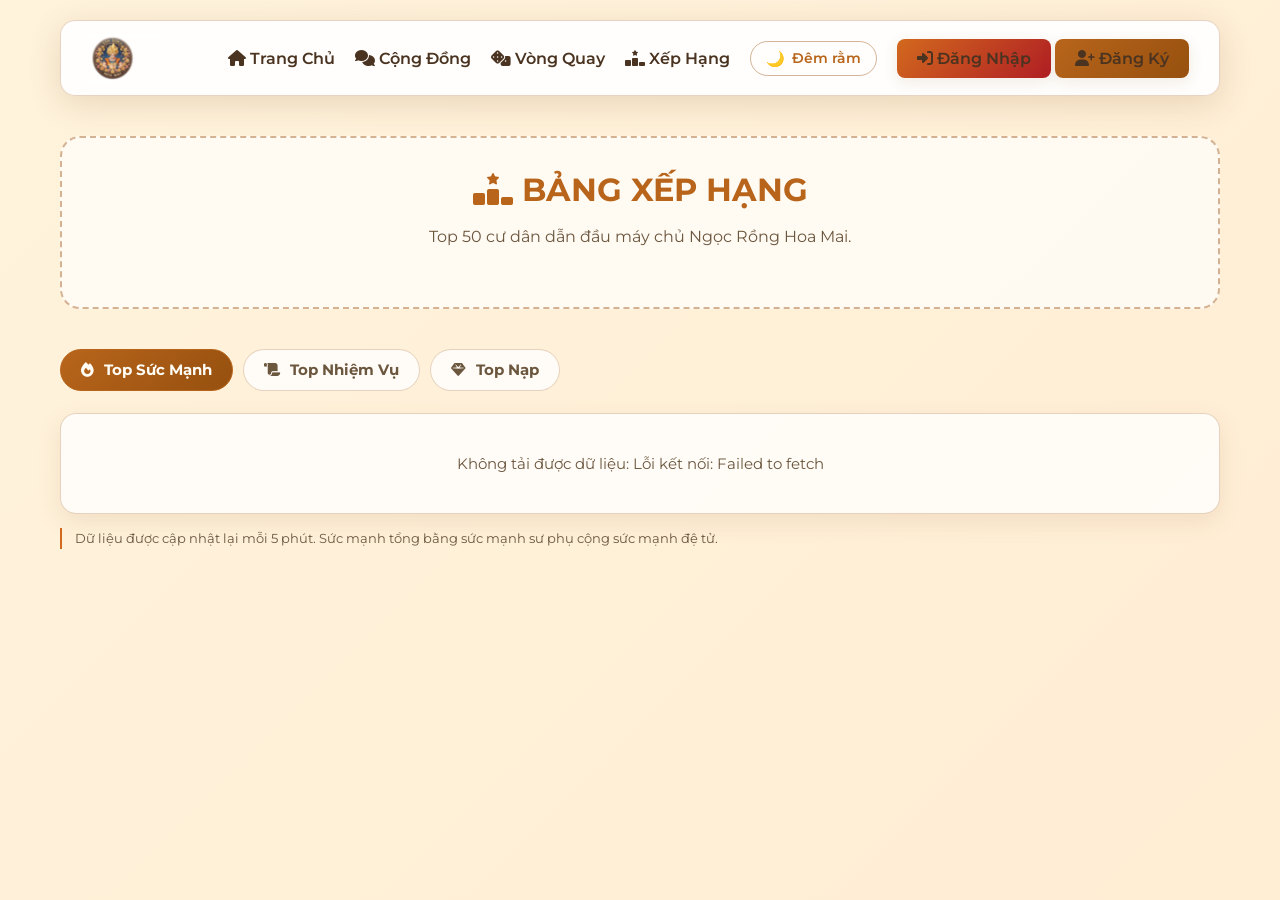
==== bang-xep-hang.html @ 5e498019 "add bxh" ====
<!DOCTYPE html>
<html lang="vi">
<head>
  <meta charset="UTF-8">
  <meta name="viewport" content="width=device-width, initial-scale=1.0">
  <title>Bảng Xếp Hạng - Ngọc Rồng Hoa Mai</title>
  <link rel="stylesheet" href="https://cdnjs.cloudflare.com/ajax/libs/font-awesome/6.4.0/css/all.min.css">
  <link rel="stylesheet" href="css/style.css">
  <script src="js/theme.js"></script>

  <style>
    /* ---- tab ---- */
    .tab-bar {
      display: flex;
      gap: 10px;
      flex-wrap: wrap;
      margin-bottom: 22px;
    }
    .tab-nut {
      font-family: 'Montserrat', sans-serif;
      font-weight: 700;
      font-size: 14.5px;
      padding: 11px 20px;
      border-radius: 24px;
      border: 1px solid var(--vien);
      background: var(--the-nen);
      color: var(--chu-mo);
      cursor: pointer;
      transition: .2s;
    }
    .tab-nut:hover { border-color: var(--vang); color: var(--vang); }
    .tab-nut.dang-chon {
      background: linear-gradient(135deg, var(--vang), var(--vang-dam));
      border-color: var(--vang);
      color: var(--nut-2-chu);
    }
    .tab-nut i { margin-right: 6px; }

    /* ---- bảng ---- */
    .khung-bang {
      background: var(--the-nen);
      border: 1px solid var(--vien);
      border-radius: 16px;
      overflow-x: auto;
      box-shadow: 0 8px 24px var(--bong-nhe);
    }

    .bxh {
      width: 100%;
      min-width: 640px;
      border-collapse: collapse;
      table-layout: fixed;          /* cột thẳng hàng tuyệt đối */
      font-size: 15.5px;
    }

    .bxh th {
      padding: 15px 16px;
      font-size: 13px;
      font-weight: 800;
      letter-spacing: .7px;
      text-transform: uppercase;
      color: var(--chu-mo);
      background: rgba(255, 204, 0, .09);
      border-bottom: 2px solid var(--vien);
      white-space: nowrap;
    }

    .bxh td {
      padding: 14px 16px;
      border-bottom: 1px solid var(--vien-mo);
      vertical-align: middle;
      font-weight: 600;
    }

    /* kẻ dọc ngăn cột */
    .bxh th + th,
    .bxh td + td {
      border-left: 1px solid var(--vien-mo);
    }

    .bxh tbody tr:last-child td { border-bottom: none; }
    .bxh tbody tr:nth-child(even) { background: rgba(255, 204, 0, .035); }
    .bxh tbody tr:hover { background: rgba(255, 204, 0, .09); }

    /* ---- căn cột ---- */
    .bxh .c-hang { width: 78px;  text-align: center; }
    .bxh .c-ten  { text-align: center; }
    .bxh .c-so   { text-align: center; font-variant-numeric: tabular-nums; white-space: nowrap; }

    /* độ rộng cột số theo từng bảng */
    .bxh.b-sucmanh { min-width: 780px; }
    .bxh.b-sucmanh .c-so   { width: 18%; }
    .bxh.b-sucmanh .c-tong { width: 21%; }
    .bxh.b-nhiemvu .c-so   { width: 20%; }
    .bxh.b-nap     .c-so   { width: 28%; }

    .bxh .ten {
      font-weight: 800;
      font-size: 16px;
      color: var(--chu);
      overflow: hidden;
      text-overflow: ellipsis;
      white-space: nowrap;
    }

    .bxh .tong {
      color: var(--vang);
      font-weight: 800;
      font-size: 16px;
    }

    /* ---- hành tinh ---- */
    .bxh .c-ht { width: 96px; text-align: center; }

    .ht {
      display: inline-flex;
      align-items: center;
      justify-content: center;
      line-height: 0;
    }
    .ht img {
      width: 34px;
      height: 34px;
      object-fit: contain;
      display: block;
    }
    .ht .ht-thay-the { font-size: 22px; line-height: 1; }

    .huy-hieu {
      display: inline-flex;
      align-items: center;
      justify-content: center;
      width: 36px; height: 36px;
      border-radius: 10px;
      font-weight: 800;
      font-size: 15px;
      color: var(--nut-2-chu);
      background: linear-gradient(135deg, #9aa3ad, #6c757d);
    }
    .huy-hieu.h1 { background: linear-gradient(135deg, #FFD34D, #E0A800); }
    .huy-hieu.h2 { background: linear-gradient(135deg, #D7DDE4, #9AA5B1); }
    .huy-hieu.h3 { background: linear-gradient(135deg, #E2A163, #B26B2C); }
    .huy-hieu.thuong {
      background: transparent;
      border: 1px solid var(--vien);
      color: var(--chu-mo);
      font-size: 14px;
    }

    .trang-thai {
      padding: 40px 20px;
      text-align: center;
      color: var(--chu-mo);
      font-size: 15px;
    }

    .ghi-chu {
      font-size: 13px;
      color: var(--chu-mo);
      margin-top: 14px;
      padding-left: 13px;
      border-left: 2px solid var(--cam);
      line-height: 1.65;
    }

    @media (max-width: 720px) {
      .bxh { font-size: 14px; min-width: 560px; }
      .bxh th, .bxh td { padding: 11px 10px; }
      .bxh .c-hang { width: 58px; }
      .bxh .c-ht { width: 66px; }
      .bxh .ten, .bxh .tong { font-size: 14.5px; }
      .ht img { width: 26px; height: 26px; }
      .ht .ht-thay-the { font-size: 18px; }
      .huy-hieu { width: 30px; height: 30px; font-size: 13px; }
    }

  </style>
</head>
<body>

  <div class="apricot-falling-container" id="mainApricotContainer"></div>

  <div class="container">
    <div id="header-placeholder"></div>

    <div class="main-content">

      <div class="hero-banner" style="padding:32px 20px;">
        <h2><i class="fa-solid fa-ranking-star"></i> BẢNG XẾP HẠNG</h2>
        <p>Top 50 cư dân dẫn đầu máy chủ Ngọc Rồng Hoa Mai.</p>
      </div>

      <div class="tab-bar">
        <button class="tab-nut dang-chon" data-loai="sucmanh">
          <i class="fa-solid fa-fire"></i> Top Sức Mạnh
        </button>
        <button class="tab-nut" data-loai="nhiemvu">
          <i class="fa-solid fa-scroll"></i> Top Nhiệm Vụ
        </button>
        <button class="tab-nut" data-loai="nap">
          <i class="fa-solid fa-gem"></i> Top Nạp
        </button>
      </div>

      <div class="khung-bang">
        <div id="noiDungBang">
          <div class="trang-thai">Đang tải bảng xếp hạng...</div>
        </div>
      </div>

      <p class="ghi-chu">
        Dữ liệu được cập nhật lại mỗi 5 phút. Sức mạnh tổng bằng sức mạnh sư phụ cộng sức mạnh đệ tử.
      </p>

    </div>
  </div>

  <script src="js/api.js"></script>
  <script>
    var loaiHienTai = 'sucmanh';
    var boNho = {};

    function soVn(n) {
      return Number(n || 0).toLocaleString('vi-VN');
    }

    function huyHieu(i) {
      var cls = i === 1 ? 'h1' : i === 2 ? 'h2' : i === 3 ? 'h3' : 'thuong';
      return '<span class="huy-hieu ' + cls + '">' + i + '</span>';
    }

    // gender: 0 = Trái Đất, 1 = Namếc, 2 = Xayda
    var HANH_TINH = [
      { ten: 'Trái Đất', anh: 'traidat.png' },
      { ten: 'Namếc',    anh: 'namec.png' },
      { ten: 'Xayda',    anh: 'xayda.png' }
    ];

    function oHanhTinh(g) {
      var i = (g === 0 || g === 1 || g === 2) ? g : 0;
      var h = HANH_TINH[i];
      return '<span class="ht" title="' + h.ten + '">'
        + '<img src="assets/images/prizes/' + h.anh + '" alt="' + h.ten + '" '
        + 'onerror="this.outerHTML=\'<span class=&quot;ht-thay-the&quot;>🪐</span>\'">'
        + '</span>';
    }

    function thoat(s) {
      return String(s == null ? '' : s)
        .replace(/&/g, '&amp;').replace(/</g, '&lt;').replace(/>/g, '&gt;');
    }

    function veSucManh(ds) {
      var html = '<table class="bxh b-sucmanh"><thead><tr>'
        + '<th class="c-hang">Hạng</th>'
        + '<th class="c-ht">Hành tinh</th>'
        + '<th class="c-ten">Người chơi</th>'
        + '<th class="c-so">Sức mạnh sư phụ</th>'
        + '<th class="c-so">Sức mạnh đệ tử</th>'
        + '<th class="c-so c-tong">Tổng sức mạnh</th>'
        + '</tr></thead><tbody>';
      ds.forEach(function (x, i) {
        html += '<tr>'
          + '<td class="c-hang">' + huyHieu(i + 1) + '</td>'
          + '<td class="c-ht">' + oHanhTinh(x.gender) + '</td>'
          + '<td class="c-ten ten">' + thoat(x.name) + '</td>'
          + '<td class="c-so">' + soVn(x.suPhu) + '</td>'
          + '<td class="c-so">' + soVn(x.deTu) + '</td>'
          + '<td class="c-so c-tong tong">' + soVn(x.tong) + '</td>'
          + '</tr>';
      });
      return html + '</tbody></table>';
    }

    function veNhiemVu(ds) {
      var html = '<table class="bxh b-nhiemvu"><thead><tr>'
        + '<th class="c-hang">Hạng</th>'
        + '<th class="c-ht">Hành tinh</th>'
        + '<th class="c-ten">Người chơi</th>'
        + '<th class="c-so">Nhiệm vụ chính</th>'
        + '<th class="c-so">Nhiệm vụ phụ</th>'
        + '</tr></thead><tbody>';
      ds.forEach(function (x, i) {
        html += '<tr>'
          + '<td class="c-hang">' + huyHieu(i + 1) + '</td>'
          + '<td class="c-ht">' + oHanhTinh(x.gender) + '</td>'
          + '<td class="c-ten ten">' + thoat(x.name) + '</td>'
          + '<td class="c-so tong">' + soVn(x.main) + '</td>'
          + '<td class="c-so">' + soVn(x.sub) + '</td>'
          + '</tr>';
      });
      return html + '</tbody></table>';
    }

    function veNap(ds) {
      var html = '<table class="bxh b-nap"><thead><tr>'
        + '<th class="c-hang">Hạng</th>'
        + '<th class="c-ht">Hành tinh</th>'
        + '<th class="c-ten">Người chơi</th>'
        + '<th class="c-so">Tổng nạp</th>'
        + '</tr></thead><tbody>';
      ds.forEach(function (x, i) {
        html += '<tr>'
          + '<td class="c-hang">' + huyHieu(i + 1) + '</td>'
          + '<td class="c-ht">' + oHanhTinh(x.gender) + '</td>'
          + '<td class="c-ten ten">' + thoat(x.name) + '</td>'
          + '<td class="c-so tong">' + soVn(x.tongNap) + 'đ</td>'
          + '</tr>';
      });
      return html + '</tbody></table>';
    }

    function ve(loai, ds) {
      var khung = document.getElementById('noiDungBang');
      if (!ds || ds.length === 0) {
        khung.innerHTML = '<div class="trang-thai">Chưa có dữ liệu xếp hạng.</div>';
        return;
      }
      if (loai === 'sucmanh') khung.innerHTML = veSucManh(ds);
      else if (loai === 'nhiemvu') khung.innerHTML = veNhiemVu(ds);
      else khung.innerHTML = veNap(ds);
    }

    async function tai(loai) {
      loaiHienTai = loai;

      if (boNho[loai]) {
        ve(loai, boNho[loai]);
        return;
      }

      document.getElementById('noiDungBang').innerHTML =
        '<div class="trang-thai">Đang tải bảng xếp hạng...</div>';

      try {
        var kq = await apiCall('/rank/' + loai, 'GET');
        if (kq && kq.success) {
          boNho[loai] = kq.data;
          if (loaiHienTai === loai) ve(loai, kq.data);
        } else {
          document.getElementById('noiDungBang').innerHTML =
            '<div class="trang-thai">Không tải được dữ liệu: '
            + ((kq && kq.message) || 'lỗi không xác định') + '</div>';
        }
      } catch (e) {
        document.getElementById('noiDungBang').innerHTML =
          '<div class="trang-thai">Lỗi kết nối máy chủ.</div>';
      }
    }

    document.querySelectorAll('.tab-nut').forEach(function (nut) {
      nut.addEventListener('click', function () {
        document.querySelectorAll('.tab-nut').forEach(function (n) {
          n.classList.remove('dang-chon');
        });
        nut.classList.add('dang-chon');
        tai(nut.getAttribute('data-loai'));
      });
    });

    document.addEventListener('DOMContentLoaded', function () {
      tai('sucmanh');

      var khung = document.getElementById('mainApricotContainer');
      if (khung) {
        for (var i = 0; i < 18; i++) {
          var hoa = document.createElement('div');
          hoa.className = 'apricot-flower';
          hoa.style.left = Math.random() * 100 + 'vw';
          hoa.style.animationDuration = (Math.random() * 3 + 4) + 's';
          hoa.style.animationDelay = (Math.random() * 5) + 's';
          hoa.style.transform = 'scale(' + (Math.random() * 0.6 + 0.6) + ')';
          khung.appendChild(hoa);
        }
      }
    });
  </script>

  <script src="js/auth.js"></script>
</body>
</html>
---- css/style.css ----
@import url('https://fonts.googleapis.com/css2?family=Montserrat:wght@400;600;800&display=swap');

/* ==========================================================
   BIẾN MÀU — ĐÊM (mặc định) & BAN NGÀY
   Chế độ nằm ở thẻ <html data-che-do="toi|sang">, do js/theme.js đặt.
   Đổi màu toàn site chỉ cần sửa trong hai khối dưới đây.
   ========================================================== */
:root,
:root[data-che-do="toi"] {
  --nen-1:      #1a0033;
  --nen-2:      #33001a;
  --nen-3:      #001a33;

  --chu:        #ffffff;
  --chu-mo:     #bbbbbb;
  --chu-nhat:   #dddddd;

  --vang:       #ffcc00;   /* màu nhấn chính */
  --vang-dam:   #ff9900;
  --cam:        #ff6600;
  --cam-dam:    #ff3300;

  --tam-nen:    rgba(20, 0, 40, .85);      /* navbar */
  --the-nen:    rgba(30, 10, 50, .8);      /* thẻ nội dung */
  --o-nen:      rgba(0, 0, 0, .5);         /* ô nhập, select */
  --hero-nen:   rgba(0, 0, 0, .45);
  --vien:       rgba(255, 204, 0, .3);
  --vien-dam:   rgba(255, 204, 0, .5);

  --bong:       rgba(0, 0, 0, .5);
  --bong-nhe:   rgba(0, 0, 0, .3);
  --hao-quang:  .7;                        /* độ mạnh của glow */

  --menu-nen:   #1a0033;
  --modal-nen:  linear-gradient(145deg, #220033, #11001a);
  --nut-2-chu:  #1a0033;
}

:root[data-che-do="sang"] {
  --nen-1:      #FFF3DC;
  --nen-2:      #FFE7CC;
  --nen-3:      #FDF6E7;

  --chu:        #3A2410;
  --chu-mo:     #6B563E;
  --chu-nhat:   #4A3320;

  --vang:       #B8651B;
  --vang-dam:   #96500F;
  --cam:        #D2691E;
  --cam-dam:    #B01E24;

  --tam-nen:    rgba(255, 255, 255, .92);
  --the-nen:    rgba(255, 255, 255, .78);
  --o-nen:      rgba(255, 255, 255, .9);
  --hero-nen:   rgba(255, 255, 255, .66);
  --vien:       rgba(160, 90, 30, .26);
  --vien-dam:   rgba(160, 90, 30, .45);

  --bong:       rgba(120, 70, 20, .16);
  --bong-nhe:   rgba(120, 70, 20, .1);
  --hao-quang:  0;                         /* tắt glow cho nền sáng */

  --menu-nen:   #FFF6E4;
  --modal-nen:  linear-gradient(145deg, #FFFDF6, #FFF1DC);
  --nut-2-chu:  #FFFDF6;
}

* {
  box-sizing: border-box;
  margin: 0;
  padding: 0;
  font-family: 'Montserrat', sans-serif;
}

body {
  background: linear-gradient(135deg, var(--nen-1), var(--nen-2), var(--nen-3));
  background-size: 400% 400%;
  animation: gradientBG 15s ease infinite;
  color: var(--chu);
  min-height: 100vh;
  overflow-x: hidden;
  transition: color .25s ease;
}

@keyframes gradientBG {
  0%   { background-position: 0% 50%; }
  50%  { background-position: 100% 50%; }
  100% { background-position: 0% 50%; }
}

/* ==========================================================
   NÚT ĐỔI CHẾ ĐỘ SÁNG / TỐI
   ========================================================== */
.nut-che-do {
  display: inline-flex;
  align-items: center;
  gap: 7px;
  font-family: 'Montserrat', sans-serif;
  font-weight: 600;
  font-size: 14px;
  line-height: 1;
  padding: 9px 15px;
  border-radius: 22px;
  border: 1px solid var(--vien-dam);
  background: transparent;
  color: var(--vang);
  cursor: pointer;
  transition: .3s;
}
.nut-che-do:hover {
  background: rgba(255, 204, 0, .15);
  transform: translateY(-2px);
  box-shadow: 0 0 12px rgba(255, 204, 0, calc(.5 * var(--hao-quang)));
}
.nut-che-do:focus-visible {
  outline: 3px solid var(--vang);
  outline-offset: 2px;
}
.nut-che-do .nut-che-do-icon { font-size: 15px; }

@media (max-width: 820px) {
  .nut-che-do { padding: 8px 11px; }
  .nut-che-do .nut-che-do-chu { display: none; }
}

/* ==========================================================
   MÀN HÌNH CHỜ
   ========================================================== */
#splashScreen {
  position: fixed;
  top: 0;
  left: 0;
  width: 100vw;
  height: 100vh;
  background: url('/fontend/assets/images/background.png') no-repeat center center;
  background-size: cover;
  z-index: 9999;
  display: flex;
  flex-direction: column;
  justify-content: flex-end;
  align-items: center;
  padding-bottom: 50px;
  transition: opacity 0.8s ease;
}

#splashScreen::after {
  content: '';
  position: absolute;
  top: 0; left: 0; width: 100%; height: 100%;
  background: rgba(0, 0, 0, 0.35);
  z-index: 1;
}

.splash-content {
  position: relative;
  z-index: 2;
  width: 80%;
  max-width: 500px;
  text-align: center;
}

.splash-logo h1 {
  font-size: 28px;
  color: #ffcc00;
  text-shadow: 0 0 10px #ff6600, 0 0 20px #ff0000;
  margin-bottom: 5px;
}

.splash-logo p {
  font-size: 14px;
  color: #fff;
  margin-bottom: 20px;
  letter-spacing: 2px;
}

.loader-box {
  width: 100%;
  height: 18px;
  background: rgba(0, 0, 0, 0.6);
  border: 2px solid #ffcc00;
  border-radius: 10px;
  overflow: hidden;
  padding: 2px;
  box-shadow: 0 0 15px rgba(255, 204, 0, 0.6);
}

.loader-bar {
  width: 0%;
  height: 100%;
  background: linear-gradient(90deg, #ff6600, #ffcc00, #ffff66);
  border-radius: 6px;
  transition: width 0.1s linear;
}

.loader-text {
  margin-top: 10px;
  font-size: 14px;
  font-weight: bold;
  color: #ffcc00;
  text-shadow: 1px 1px 2px #000;
}

/* ==========================================================
   HOA MAI RƠI
   ========================================================== */
.apricot-falling-container {
  position: fixed;
  top: 0; left: 0; width: 100vw; height: 100vh;
  pointer-events: none;
  z-index: 999;
  overflow: hidden;
}

.apricot-flower {
  position: absolute;
  top: -50px;
  width: 24px;
  height: 24px;
  background: radial-gradient(circle, #fff033 30%, #ff9900 80%);
  border-radius: 50% 0 50% 50%;
  box-shadow: 0 0 8px #ffcc00;
  animation: fall linear infinite;
}

:root[data-che-do="sang"] .apricot-flower {
  background: radial-gradient(circle, #FFD75E 30%, #E07A15 80%);
  box-shadow: 0 2px 6px rgba(120, 70, 20, .28);
}

@keyframes fall {
  0%   { transform: translateY(-50px) rotate(0deg); opacity: 1; }
  100% { transform: translateY(105vh) rotate(360deg); opacity: 0.2; }
}

/* ==========================================================
   LAYOUT
   ========================================================== */
.container {
  max-width: 1200px;
  margin: 0 auto;
  padding: 20px;
}

/* NAVBAR */
.navbar {
  display: flex;
  justify-content: space-between;
  align-items: center;
  background: var(--tam-nen);
  backdrop-filter: blur(10px);
  padding: 15px 30px;
  border-radius: 15px;
  border: 1px solid var(--vien);
  box-shadow: 0 8px 32px var(--bong);
  position: sticky;
  top: 15px;
  z-index: 99;
  transition: background-color .25s ease, border-color .25s ease;
}

.logo {
  display: flex;
  align-items: center;
  flex: none;
}

.logo a {
  display: block;
  line-height: 0;
}

.logo img {
  height: 44px;
  width: auto;
  max-width: 200px;
  object-fit: contain;
  display: block;
  filter: drop-shadow(0 0 8px rgba(255, 204, 0, calc(.5 * var(--hao-quang))));
  transition: transform .2s;
}

.logo a:hover img {
  transform: scale(1.04);
}

.logo a:focus-visible {
  outline: 3px solid var(--vang);
  outline-offset: 3px;
  border-radius: 8px;
}

@media (max-width: 620px) {
  .logo img { height: 36px; }
}

.nav-links {
  display: flex;
  align-items: center;
  gap: 20px;
  flex-wrap: wrap;
}

.nav-links a {
  color: var(--chu-nhat);
  text-decoration: none;
  font-weight: 600;
  transition: 0.3s;
}

.nav-links a:hover,
.nav-links a.active {
  color: var(--vang);
  text-shadow: 0 0 8px rgba(255, 204, 0, calc(1 * var(--hao-quang)));
}

/* BUTTONS */
.btn-primary, .btn-secondary, .btn-logout, .btn-user {
  padding: 10px 20px;
  border: none;
  border-radius: 8px;
  font-weight: bold;
  cursor: pointer;
  transition: 0.3s;
  box-shadow: 0 4px 15px var(--bong-nhe);
}

.btn-primary {
  background: linear-gradient(135deg, var(--cam), var(--cam-dam));
  color: #fff;
}
.btn-primary:hover {
  filter: brightness(1.12);
  transform: translateY(-2px);
  box-shadow: 0 6px 20px rgba(255, 102, 0, .5);
}

.btn-secondary {
  background: linear-gradient(135deg, var(--vang), var(--vang-dam));
  color: var(--nut-2-chu);
}
.btn-secondary:hover {
  filter: brightness(1.12);
  transform: translateY(-2px);
}

.btn-logout {
  background: #dc3545;
  color: #fff;
}
.btn-logout:hover {
  background: #bd2130;
}

/* USER DROPDOWN */
.user-dropdown {
  position: relative;
  display: inline-block;
}

.btn-user {
  background: rgba(255, 204, 0, 0.2);
  color: var(--vang);
  border: 1px solid var(--vang);
}

.dropdown-menu {
  display: none;
  position: absolute;
  right: 0;
  background: var(--menu-nen);
  min-width: 180px;
  box-shadow: 0 8px 16px var(--bong);
  border-radius: 8px;
  overflow: hidden;
  border: 1px solid var(--vien);
  z-index: 10;
  margin-top: 5px;
}

.dropdown-menu a {
  color: var(--chu);
  padding: 12px 16px;
  text-decoration: none;
  display: block;
  font-size: 14px;
}

.dropdown-menu a:hover {
  background: rgba(255, 204, 0, 0.2);
  color: var(--vang);
}

.user-dropdown:hover .dropdown-menu {
  display: block;
}

/* ==========================================================
   HERO & FEATURES
   ========================================================== */
.main-content {
  margin-top: 40px;
}

.hero-banner {
  text-align: center;
  background: var(--hero-nen);
  border: 2px dashed var(--vien-dam);
  padding: 50px 20px;
  border-radius: 20px;
  margin-bottom: 40px;
  box-shadow: inset 0 0 20px rgba(255, 204, 0, calc(.15 * var(--hao-quang)));
}

.hero-banner h2 {
  font-size: 32px;
  color: var(--vang);
  margin-bottom: 15px;
  text-shadow: 0 0 10px rgba(255, 204, 0, calc(.5 * var(--hao-quang)));
}

.hero-banner p {
  font-size: 16px;
  color: var(--chu-mo);
  max-width: 700px;
  margin: 0 auto 25px auto;
  line-height: 1.6;
}

.hero-actions {
  display: flex;
  justify-content: center;
  gap: 15px;
  flex-wrap: wrap;
}

.btn-glow {
  padding: 12px 25px;
  font-size: 16px;
  font-weight: bold;
  border-radius: 30px;
  text-decoration: none;
  transition: 0.3s;
  box-shadow: 0 0 15px rgba(255, 204, 0, calc(.5 * var(--hao-quang))),
              0 4px 14px var(--bong-nhe);
}

.btn-download-large {
  background: #28a745;
  color: white;
}
.btn-download-large:hover {
  background: #218838;
  box-shadow: 0 0 25px #28a745;
}

.btn-zalo-large {
  background: #0068ff;
  color: white;
}
.btn-zalo-large:hover {
  background: #0052cc;
  box-shadow: 0 0 25px #0068ff;
}

/* FEATURES GRID */
.features-grid {
  display: grid;
  grid-template-columns: repeat(auto-fit, minmax(320px, 1fr));
  gap: 25px;
}

.feature-card {
  background: var(--the-nen);
  border: 1px solid var(--vien);
  border-radius: 15px;
  padding: 30px;
  text-align: center;
  transition: 0.3s;
  box-shadow: 0 10px 30px var(--bong-nhe);
}

.feature-card:hover {
  transform: translateY(-5px);
  border-color: var(--vang);
  box-shadow: 0 15px 35px rgba(255, 204, 0, calc(.2 * var(--hao-quang))),
              0 15px 35px var(--bong-nhe);
}

.feature-card h3 {
  color: var(--vang);
  margin-bottom: 12px;
  font-size: 20px;
}

.feature-card p {
  color: var(--chu-mo);
  font-size: 14px;
  line-height: 1.5;
  margin-bottom: 20px;
}

.download-buttons {
  display: flex;
  flex-direction: column;
  gap: 10px;
}

.btn-store {
  background: var(--o-nen);
  border: 1px solid var(--vien-dam);
  color: var(--chu);
  padding: 10px;
  border-radius: 8px;
  font-weight: bold;
  cursor: pointer;
  transition: 0.3s;
}

.btn-store:hover {
  background: var(--vang);
  color: var(--nut-2-chu);
  border-color: var(--vang);
}

.select-custom {
  width: 100%;
  padding: 12px;
  margin-bottom: 15px;
  background: var(--o-nen);
  border: 1px solid var(--vang);
  border-radius: 8px;
  color: var(--chu);
}

/* ==========================================================
   MODALS
   ========================================================== */
.modal {
  display: none;
  position: fixed;
  top: 0; left: 0; width: 100%; height: 100%;
  background: rgba(0, 0, 0, 0.8);
  backdrop-filter: blur(5px);
  z-index: 1000;
  justify-content: center;
  align-items: center;
}

:root[data-che-do="sang"] .modal {
  background: rgba(60, 35, 10, .55);
}

.modal-content {
  background: var(--modal-nen);
  border: 2px solid var(--vang);
  padding: 30px;
  border-radius: 15px;
  width: 90%;
  max-width: 400px;
  position: relative;
  color: var(--chu);
  box-shadow: 0 0 30px rgba(255, 204, 0, calc(.4 * var(--hao-quang))),
              0 18px 50px var(--bong);
}

.modal-content h2 {
  color: var(--vang);
  margin-bottom: 20px;
  text-align: center;
}

.modal-content input {
  width: 100%;
  padding: 12px;
  margin-bottom: 15px;
  background: var(--o-nen);
  border: 1px solid var(--vien-dam);
  border-radius: 8px;
  color: var(--chu);
}

.modal-content input:focus {
  border-color: var(--vang);
  outline: none;
  box-shadow: 0 0 8px rgba(255, 204, 0, .5);
}

.modal-content p {
  text-align: center;
  margin-top: 15px;
  font-size: 14px;
  color: var(--chu-mo);
}

.modal-content p a {
  color: var(--vang);
  text-decoration: none;
}

.close {
  position: absolute;
  top: 15px;
  right: 20px;
  font-size: 24px;
  color: var(--vang);
  cursor: pointer;
}

/* ==========================================================
   TIỆN ÍCH
   ========================================================== */
.hidden {
  display: none !important;
}

.message {
  margin-top: 10px;
  text-align: center;
  font-size: 14px;
}

@media (prefers-reduced-motion: reduce) {
  body { animation: none; }
  .apricot-flower { animation: none; display: none; }
}

/* ==========================================================
   DIỄN ĐÀN / BÀI ĐĂNG
   ========================================================== */
.news-section {
  margin-top: 45px;
}

.news-head {
  display: flex;
  align-items: center;
  gap: 14px;
  margin-bottom: 20px;
}

.news-head h2 {
  font-size: 26px;
  color: var(--vang);
  text-shadow: 0 0 10px rgba(255, 204, 0, calc(.5 * var(--hao-quang)));
  white-space: nowrap;
}

/* đường kẻ chèn giữa tiêu đề và link "Xem tất cả" */
.news-head h2::after {
  content: "";
  display: inline-block;
  vertical-align: middle;
}

.news-head > h2 { flex: none; }

.news-head::before {
  content: "";
  order: 1;
  flex: 1;
  height: 1px;
  background: linear-gradient(90deg, var(--vien-dam), transparent);
}

.news-head > a { order: 2; }

.news-list {
  display: grid;
  gap: 16px;
}

.post-card {
  display: flex;
  align-items: center;
  gap: 20px;
  background: var(--the-nen);
  border: 1px solid var(--vien);
  border-left: 4px solid var(--vang);
  border-radius: 14px;
  padding: 18px 22px;
  cursor: pointer;
  text-decoration: none;
  color: inherit;
  transition: .25s;
  box-shadow: 0 8px 24px var(--bong-nhe);
}

.post-card:hover {
  transform: translateY(-3px);
  border-color: var(--vang);
  box-shadow: 0 14px 32px var(--bong-nhe),
              0 0 22px rgba(255, 204, 0, calc(.18 * var(--hao-quang)));
}

.post-icon {
  flex: none;
  width: 56px;
  height: 56px;
  border-radius: 12px;
  display: flex;
  align-items: center;
  justify-content: center;
  font-size: 28px;
  background: rgba(255, 204, 0, .14);
  border: 1px solid var(--vien);
}

.post-body {
  flex: 1;
  min-width: 0;
}

.post-title {
  font-size: 17px;
  font-weight: 800;
  color: var(--vang);
  margin-bottom: 5px;
  line-height: 1.35;
}

.post-desc {
  font-size: 14px;
  color: var(--chu-mo);
  line-height: 1.55;
  margin-bottom: 8px;
}

.post-meta {
  display: flex;
  align-items: center;
  gap: 12px;
  flex-wrap: wrap;
  font-size: 12.5px;
  color: var(--chu-mo);
}

.post-tag {
  font-size: 11.5px;
  font-weight: 700;
  letter-spacing: .5px;
  text-transform: uppercase;
  padding: 4px 11px;
  border-radius: 20px;
  background: linear-gradient(135deg, var(--cam), var(--cam-dam));
  color: #fff;
}

.post-tag.tag-tin {
  background: linear-gradient(135deg, #2C7BE5, #1A4FA0);
}

.post-tag.tag-bao-tri {
  background: linear-gradient(135deg, #6C757D, #495057);
}

.post-go {
  flex: none;
  font-size: 18px;
  color: var(--vang);
  opacity: .75;
  transition: transform .25s;
}

.post-card:hover .post-go {
  transform: translateX(4px);
  opacity: 1;
}

.news-empty {
  padding: 26px;
  text-align: center;
  color: var(--chu-mo);
  border: 1px dashed var(--vien);
  border-radius: 14px;
}

/* nội dung bài đăng trong modal */
.post-modal-content {
  max-width: 620px;
  text-align: left;
  max-height: 82vh;
  overflow-y: auto;
}

.post-modal-content h2 {
  text-align: left;
  font-size: 22px;
  line-height: 1.35;
}

.post-modal-body {
  font-size: 14.5px;
  line-height: 1.75;
  color: var(--chu);
}

.post-modal-body p { margin-bottom: 12px; }
.post-modal-body ul { margin: 0 0 14px 20px; }
.post-modal-body li { margin-bottom: 7px; }
.post-modal-body strong { color: var(--vang); }

@media (max-width: 620px) {
  .post-card { gap: 14px; padding: 15px; }
  .post-icon { width: 46px; height: 46px; font-size: 23px; }
  .post-title { font-size: 15.5px; }
  .post-go { display: none; }
}
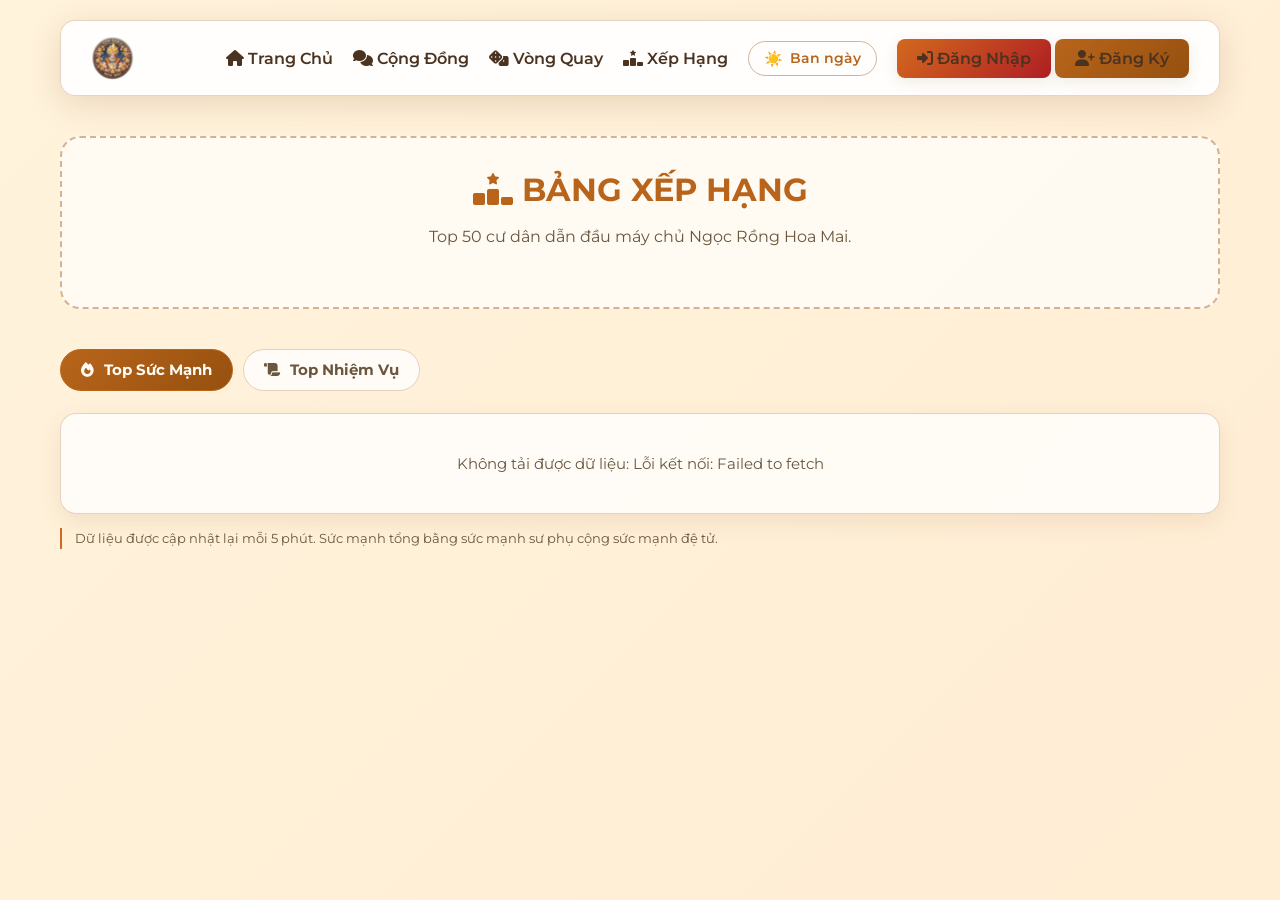
==== commit d7cd97df: "update" ====
--- a/bang-xep-hang.html
+++ b/bang-xep-hang.html
@@ -92,7 +92,6 @@
     .bxh.b-sucmanh .c-so   { width: 18%; }
     .bxh.b-sucmanh .c-tong { width: 21%; }
     .bxh.b-nhiemvu .c-so   { width: 20%; }
-    .bxh.b-nap     .c-so   { width: 28%; }
 
     .bxh .ten {
       font-weight: 800;
@@ -196,9 +195,6 @@
         </button>
         <button class="tab-nut" data-loai="nhiemvu">
           <i class="fa-solid fa-scroll"></i> Top Nhiệm Vụ
-        </button>
-        <button class="tab-nut" data-loai="nap">
-          <i class="fa-solid fa-gem"></i> Top Nạp
         </button>
       </div>
 
@@ -292,24 +288,6 @@
       return html + '</tbody></table>';
     }
 
-    function veNap(ds) {
-      var html = '<table class="bxh b-nap"><thead><tr>'
-        + '<th class="c-hang">Hạng</th>'
-        + '<th class="c-ht">Hành tinh</th>'
-        + '<th class="c-ten">Người chơi</th>'
-        + '<th class="c-so">Tổng nạp</th>'
-        + '</tr></thead><tbody>';
-      ds.forEach(function (x, i) {
-        html += '<tr>'
-          + '<td class="c-hang">' + huyHieu(i + 1) + '</td>'
-          + '<td class="c-ht">' + oHanhTinh(x.gender) + '</td>'
-          + '<td class="c-ten ten">' + thoat(x.name) + '</td>'
-          + '<td class="c-so tong">' + soVn(x.tongNap) + 'đ</td>'
-          + '</tr>';
-      });
-      return html + '</tbody></table>';
-    }
-
     function ve(loai, ds) {
       var khung = document.getElementById('noiDungBang');
       if (!ds || ds.length === 0) {
@@ -317,8 +295,7 @@
         return;
       }
       if (loai === 'sucmanh') khung.innerHTML = veSucManh(ds);
-      else if (loai === 'nhiemvu') khung.innerHTML = veNhiemVu(ds);
-      else khung.innerHTML = veNap(ds);
+      else khung.innerHTML = veNhiemVu(ds);
     }
 
     async function tai(loai) {
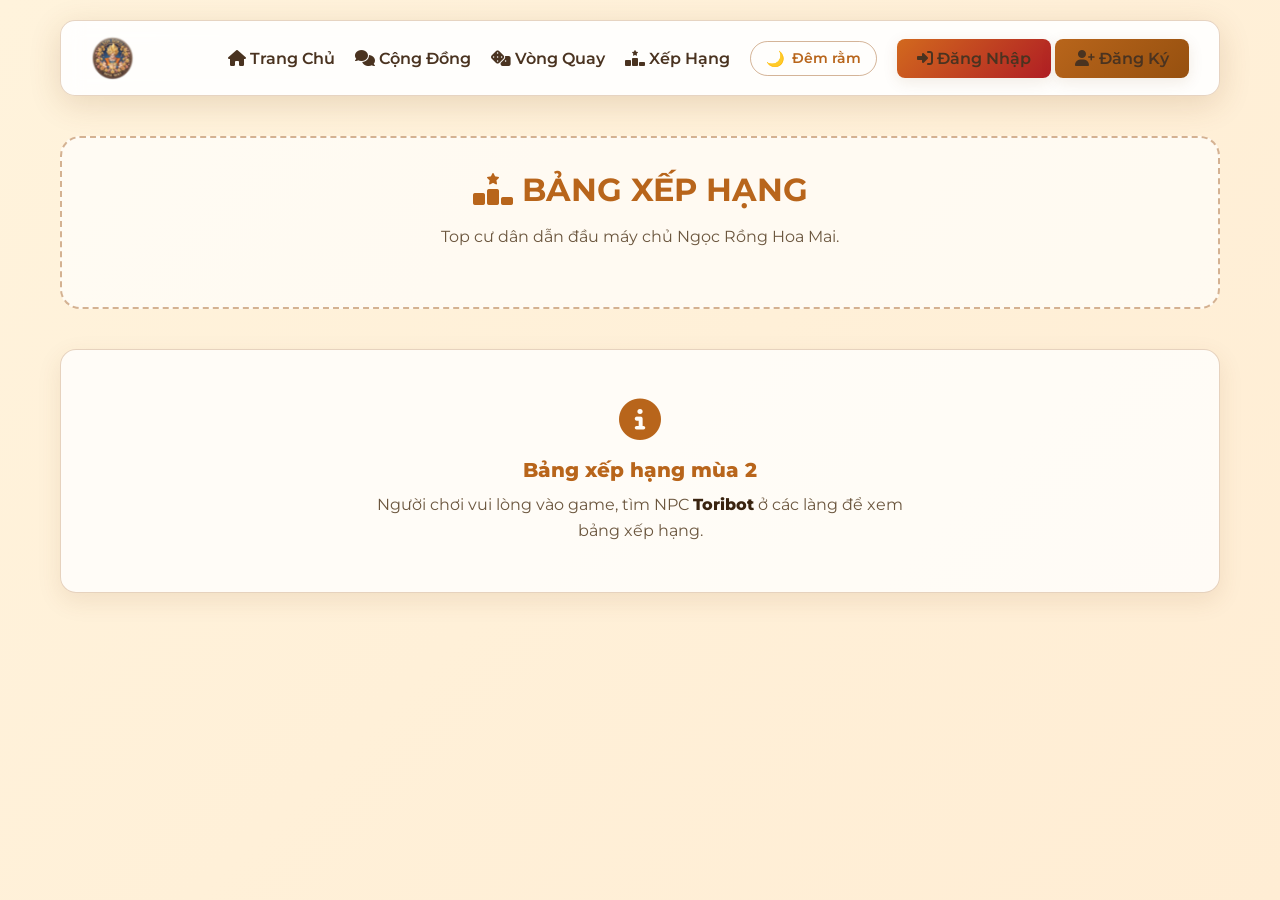
==== commit 9c4119d7: "a a" ====
--- a/bang-xep-hang.html
+++ b/bang-xep-hang.html
@@ -9,170 +9,37 @@
   <script src="js/theme.js"></script>
 
   <style>
-    /* ---- tab ---- */
-    .tab-bar {
-      display: flex;
-      gap: 10px;
-      flex-wrap: wrap;
-      margin-bottom: 22px;
-    }
-    .tab-nut {
-      font-family: 'Montserrat', sans-serif;
-      font-weight: 700;
-      font-size: 14.5px;
-      padding: 11px 20px;
-      border-radius: 24px;
-      border: 1px solid var(--vien);
-      background: var(--the-nen);
-      color: var(--chu-mo);
-      cursor: pointer;
-      transition: .2s;
-    }
-    .tab-nut:hover { border-color: var(--vang); color: var(--vang); }
-    .tab-nut.dang-chon {
-      background: linear-gradient(135deg, var(--vang), var(--vang-dam));
-      border-color: var(--vang);
-      color: var(--nut-2-chu);
-    }
-    .tab-nut i { margin-right: 6px; }
-
-    /* ---- bảng ---- */
-    .khung-bang {
+    .thong-bao-bxh {
       background: var(--the-nen);
       border: 1px solid var(--vien);
       border-radius: 16px;
-      overflow-x: auto;
+      padding: 48px 28px;
+      text-align: center;
       box-shadow: 0 8px 24px var(--bong-nhe);
     }
-
-    .bxh {
-      width: 100%;
-      min-width: 640px;
-      border-collapse: collapse;
-      table-layout: fixed;          /* cột thẳng hàng tuyệt đối */
-      font-size: 15.5px;
-    }
-
-    .bxh th {
-      padding: 15px 16px;
-      font-size: 13px;
-      font-weight: 800;
-      letter-spacing: .7px;
-      text-transform: uppercase;
-      color: var(--chu-mo);
-      background: rgba(255, 204, 0, .09);
-      border-bottom: 2px solid var(--vien);
-      white-space: nowrap;
-    }
-
-    .bxh td {
-      padding: 14px 16px;
-      border-bottom: 1px solid var(--vien-mo);
-      vertical-align: middle;
-      font-weight: 600;
-    }
-
-    /* kẻ dọc ngăn cột */
-    .bxh th + th,
-    .bxh td + td {
-      border-left: 1px solid var(--vien-mo);
-    }
-
-    .bxh tbody tr:last-child td { border-bottom: none; }
-    .bxh tbody tr:nth-child(even) { background: rgba(255, 204, 0, .035); }
-    .bxh tbody tr:hover { background: rgba(255, 204, 0, .09); }
-
-    /* ---- căn cột ---- */
-    .bxh .c-hang { width: 78px;  text-align: center; }
-    .bxh .c-ten  { text-align: center; }
-    .bxh .c-so   { text-align: center; font-variant-numeric: tabular-nums; white-space: nowrap; }
-
-    /* độ rộng cột số theo từng bảng */
-    .bxh.b-sucmanh { min-width: 780px; }
-    .bxh.b-sucmanh .c-so   { width: 18%; }
-    .bxh.b-sucmanh .c-tong { width: 21%; }
-    .bxh.b-nhiemvu .c-so   { width: 20%; }
-
-    .bxh .ten {
-      font-weight: 800;
-      font-size: 16px;
-      color: var(--chu);
-      overflow: hidden;
-      text-overflow: ellipsis;
-      white-space: nowrap;
-    }
-
-    .bxh .tong {
+    .thong-bao-bxh i {
+      font-size: 42px;
       color: var(--vang);
-      font-weight: 800;
-      font-size: 16px;
-    }
-
-    /* ---- hành tinh ---- */
-    .bxh .c-ht { width: 96px; text-align: center; }
-
-    .ht {
-      display: inline-flex;
-      align-items: center;
-      justify-content: center;
-      line-height: 0;
-    }
-    .ht img {
-      width: 34px;
-      height: 34px;
-      object-fit: contain;
+      margin-bottom: 18px;
       display: block;
     }
-    .ht .ht-thay-the { font-size: 22px; line-height: 1; }
-
-    .huy-hieu {
-      display: inline-flex;
-      align-items: center;
-      justify-content: center;
-      width: 36px; height: 36px;
-      border-radius: 10px;
+    .thong-bao-bxh h3 {
+      font-size: 20px;
       font-weight: 800;
-      font-size: 15px;
-      color: var(--nut-2-chu);
-      background: linear-gradient(135deg, #9aa3ad, #6c757d);
+      color: var(--vang);
+      margin-bottom: 10px;
     }
-    .huy-hieu.h1 { background: linear-gradient(135deg, #FFD34D, #E0A800); }
-    .huy-hieu.h2 { background: linear-gradient(135deg, #D7DDE4, #9AA5B1); }
-    .huy-hieu.h3 { background: linear-gradient(135deg, #E2A163, #B26B2C); }
-    .huy-hieu.thuong {
-      background: transparent;
-      border: 1px solid var(--vien);
+    .thong-bao-bxh p {
+      font-size: 15.5px;
       color: var(--chu-mo);
-      font-size: 14px;
+      line-height: 1.7;
+      max-width: 560px;
+      margin: 0 auto;
     }
-
-    .trang-thai {
-      padding: 40px 20px;
-      text-align: center;
-      color: var(--chu-mo);
-      font-size: 15px;
+    .thong-bao-bxh .npc {
+      color: var(--chu);
+      font-weight: 800;
     }
-
-    .ghi-chu {
-      font-size: 13px;
-      color: var(--chu-mo);
-      margin-top: 14px;
-      padding-left: 13px;
-      border-left: 2px solid var(--cam);
-      line-height: 1.65;
-    }
-
-    @media (max-width: 720px) {
-      .bxh { font-size: 14px; min-width: 560px; }
-      .bxh th, .bxh td { padding: 11px 10px; }
-      .bxh .c-hang { width: 58px; }
-      .bxh .c-ht { width: 66px; }
-      .bxh .ten, .bxh .tong { font-size: 14.5px; }
-      .ht img { width: 26px; height: 26px; }
-      .ht .ht-thay-the { font-size: 18px; }
-      .huy-hieu { width: 30px; height: 30px; font-size: 13px; }
-    }
-
   </style>
 </head>
 <body>
@@ -186,158 +53,23 @@
 
       <div class="hero-banner" style="padding:32px 20px;">
         <h2><i class="fa-solid fa-ranking-star"></i> BẢNG XẾP HẠNG</h2>
-        <p>Top 50 cư dân dẫn đầu máy chủ Ngọc Rồng Hoa Mai.</p>
+        <p>Top cư dân dẫn đầu máy chủ Ngọc Rồng Hoa Mai.</p>
       </div>
 
-      <div class="tab-bar">
-        <button class="tab-nut dang-chon" data-loai="sucmanh">
-          <i class="fa-solid fa-fire"></i> Top Sức Mạnh
-        </button>
-        <button class="tab-nut" data-loai="nhiemvu">
-          <i class="fa-solid fa-scroll"></i> Top Nhiệm Vụ
-        </button>
+      <div class="thong-bao-bxh">
+        <i class="fa-solid fa-circle-info"></i>
+        <h3>Bảng xếp hạng mùa 2</h3>
+        <p>
+          Người chơi vui lòng vào game, tìm NPC <span class="npc">Toribot</span> ở các làng để xem bảng xếp hạng.
+        </p>
       </div>
-
-      <div class="khung-bang">
-        <div id="noiDungBang">
-          <div class="trang-thai">Đang tải bảng xếp hạng...</div>
-        </div>
-      </div>
-
-      <p class="ghi-chu">
-        Dữ liệu được cập nhật lại mỗi 5 phút. Sức mạnh tổng bằng sức mạnh sư phụ cộng sức mạnh đệ tử.
-      </p>
 
     </div>
   </div>
 
   <script src="js/api.js"></script>
   <script>
-    var loaiHienTai = 'sucmanh';
-    var boNho = {};
-
-    function soVn(n) {
-      return Number(n || 0).toLocaleString('vi-VN');
-    }
-
-    function huyHieu(i) {
-      var cls = i === 1 ? 'h1' : i === 2 ? 'h2' : i === 3 ? 'h3' : 'thuong';
-      return '<span class="huy-hieu ' + cls + '">' + i + '</span>';
-    }
-
-    // gender: 0 = Trái Đất, 1 = Namếc, 2 = Xayda
-    var HANH_TINH = [
-      { ten: 'Trái Đất', anh: 'traidat.png' },
-      { ten: 'Namếc',    anh: 'namec.png' },
-      { ten: 'Xayda',    anh: 'xayda.png' }
-    ];
-
-    function oHanhTinh(g) {
-      var i = (g === 0 || g === 1 || g === 2) ? g : 0;
-      var h = HANH_TINH[i];
-      return '<span class="ht" title="' + h.ten + '">'
-        + '<img src="assets/images/prizes/' + h.anh + '" alt="' + h.ten + '" '
-        + 'onerror="this.outerHTML=\'<span class=&quot;ht-thay-the&quot;>🪐</span>\'">'
-        + '</span>';
-    }
-
-    function thoat(s) {
-      return String(s == null ? '' : s)
-        .replace(/&/g, '&amp;').replace(/</g, '&lt;').replace(/>/g, '&gt;');
-    }
-
-    function veSucManh(ds) {
-      var html = '<table class="bxh b-sucmanh"><thead><tr>'
-        + '<th class="c-hang">Hạng</th>'
-        + '<th class="c-ht">Hành tinh</th>'
-        + '<th class="c-ten">Người chơi</th>'
-        + '<th class="c-so">Sức mạnh sư phụ</th>'
-        + '<th class="c-so">Sức mạnh đệ tử</th>'
-        + '<th class="c-so c-tong">Tổng sức mạnh</th>'
-        + '</tr></thead><tbody>';
-      ds.forEach(function (x, i) {
-        html += '<tr>'
-          + '<td class="c-hang">' + huyHieu(i + 1) + '</td>'
-          + '<td class="c-ht">' + oHanhTinh(x.gender) + '</td>'
-          + '<td class="c-ten ten">' + thoat(x.name) + '</td>'
-          + '<td class="c-so">' + soVn(x.suPhu) + '</td>'
-          + '<td class="c-so">' + soVn(x.deTu) + '</td>'
-          + '<td class="c-so c-tong tong">' + soVn(x.tong) + '</td>'
-          + '</tr>';
-      });
-      return html + '</tbody></table>';
-    }
-
-    function veNhiemVu(ds) {
-      var html = '<table class="bxh b-nhiemvu"><thead><tr>'
-        + '<th class="c-hang">Hạng</th>'
-        + '<th class="c-ht">Hành tinh</th>'
-        + '<th class="c-ten">Người chơi</th>'
-        + '<th class="c-so">Nhiệm vụ chính</th>'
-        + '<th class="c-so">Nhiệm vụ phụ</th>'
-        + '</tr></thead><tbody>';
-      ds.forEach(function (x, i) {
-        html += '<tr>'
-          + '<td class="c-hang">' + huyHieu(i + 1) + '</td>'
-          + '<td class="c-ht">' + oHanhTinh(x.gender) + '</td>'
-          + '<td class="c-ten ten">' + thoat(x.name) + '</td>'
-          + '<td class="c-so tong">' + soVn(x.main) + '</td>'
-          + '<td class="c-so">' + soVn(x.sub) + '</td>'
-          + '</tr>';
-      });
-      return html + '</tbody></table>';
-    }
-
-    function ve(loai, ds) {
-      var khung = document.getElementById('noiDungBang');
-      if (!ds || ds.length === 0) {
-        khung.innerHTML = '<div class="trang-thai">Chưa có dữ liệu xếp hạng.</div>';
-        return;
-      }
-      if (loai === 'sucmanh') khung.innerHTML = veSucManh(ds);
-      else khung.innerHTML = veNhiemVu(ds);
-    }
-
-    async function tai(loai) {
-      loaiHienTai = loai;
-
-      if (boNho[loai]) {
-        ve(loai, boNho[loai]);
-        return;
-      }
-
-      document.getElementById('noiDungBang').innerHTML =
-        '<div class="trang-thai">Đang tải bảng xếp hạng...</div>';
-
-      try {
-        var kq = await apiCall('/rank/' + loai, 'GET');
-        if (kq && kq.success) {
-          boNho[loai] = kq.data;
-          if (loaiHienTai === loai) ve(loai, kq.data);
-        } else {
-          document.getElementById('noiDungBang').innerHTML =
-            '<div class="trang-thai">Không tải được dữ liệu: '
-            + ((kq && kq.message) || 'lỗi không xác định') + '</div>';
-        }
-      } catch (e) {
-        document.getElementById('noiDungBang').innerHTML =
-          '<div class="trang-thai">Lỗi kết nối máy chủ.</div>';
-      }
-    }
-
-    document.querySelectorAll('.tab-nut').forEach(function (nut) {
-      nut.addEventListener('click', function () {
-        document.querySelectorAll('.tab-nut').forEach(function (n) {
-          n.classList.remove('dang-chon');
-        });
-        nut.classList.add('dang-chon');
-        tai(nut.getAttribute('data-loai'));
-      });
-    });
-
     document.addEventListener('DOMContentLoaded', function () {
-      tai('sucmanh');
-
       var khung = document.getElementById('mainApricotContainer');
       if (khung) {
         for (var i = 0; i < 18; i++) {
